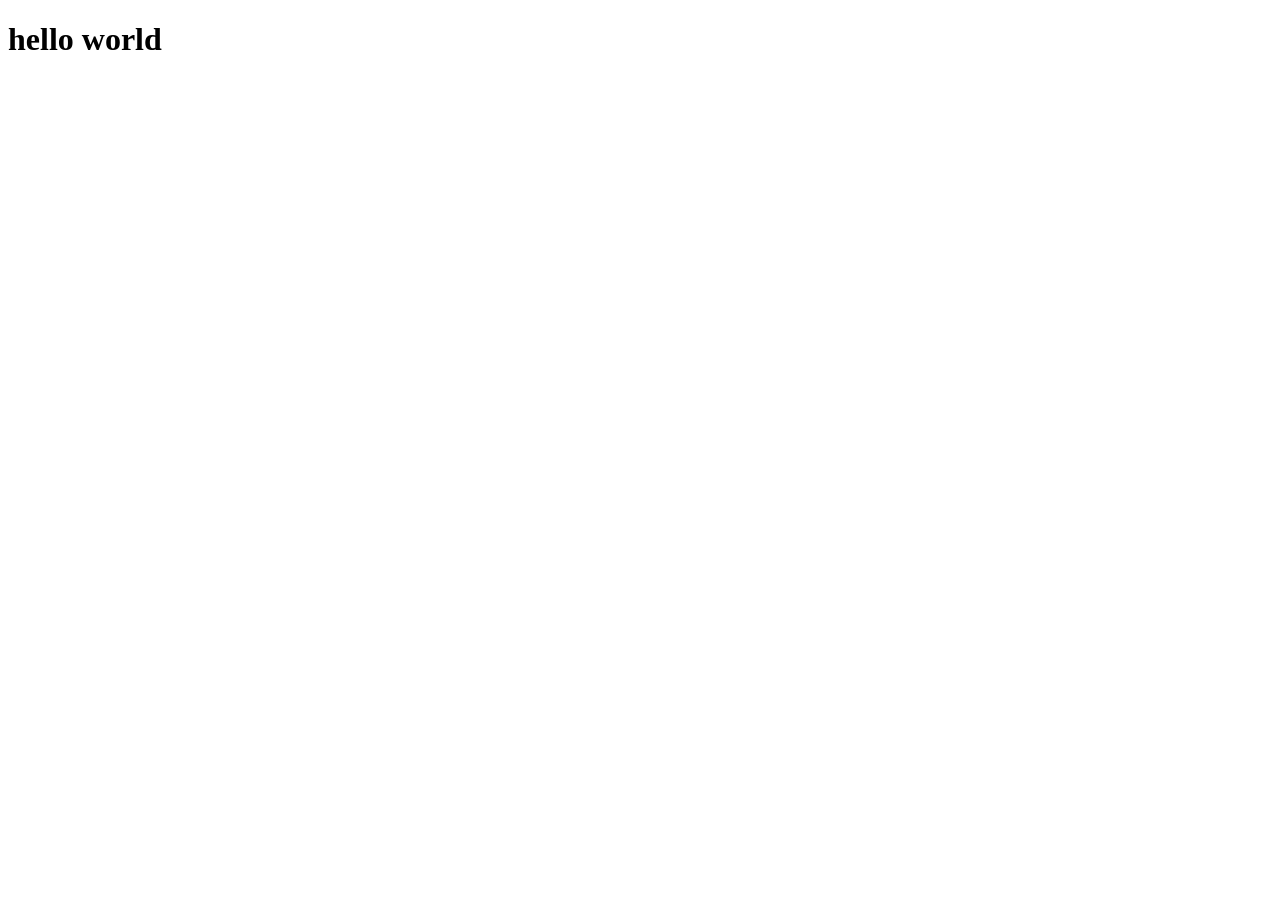
==== index.html @ d2c69176 "html criado" ====
<!DOCTYPE html>
<html lang="pt-br">
<head>
    <meta charset="UTF-8">
    <meta name="viewport" content="width=device-width, initial-scale=1.0">
    <link rel="shortcut icon" href="favicon.ico" type="image/x-icon">
    <title>redes no celular</title>
</head>
<body>
    <h1>hello world</h1>
</body>
</html>
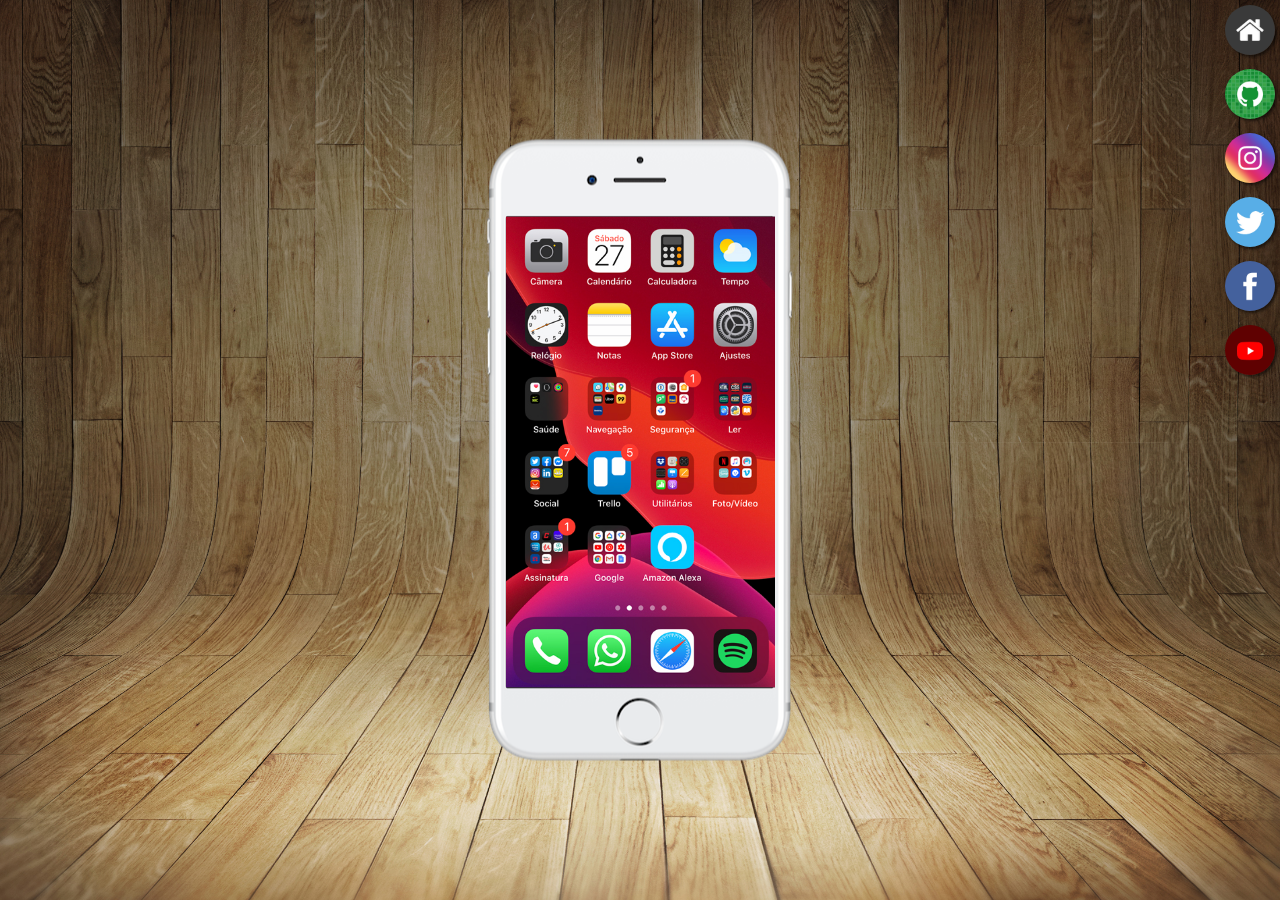
==== commit 6fce0f78: "dando forma ao projeto" ====
--- a/index.html
+++ b/index.html
@@ -4,9 +4,30 @@
     <meta charset="UTF-8">
     <meta name="viewport" content="width=device-width, initial-scale=1.0">
     <link rel="shortcut icon" href="favicon.ico" type="image/x-icon">
+    <link rel="stylesheet" href="estilos/style.css">
     <title>redes no celular</title>
 </head>
 <body>
-    <h1>hello world</h1>
+    <main>
+        <section id="telefone">
+            <iframe src="home.html" frameborder="0" name="tela" id="tela">
+            Seu navegador não suporta iframes.
+            </iframe>
+        </section>
+
+        <section id="redes-sociais">
+            <a href="#" target="tela"><img src="imagens/logo-home.jpg" alt="home"></a><br>
+
+            <a href="#" target="tela"><img src="imagens/logo-github.jpg" alt="github"></a><br>
+
+            <a href="#" target="tela"><img src="imagens/logo-instagram.jpg" alt="instagram"></a><br>
+
+            <a href="#" target="tela"><img src="imagens/logo-twitter.jpg" alt="twitter"></a><br>
+
+            <a href="#" target="tela"><img src="imagens/logo-facebook.jpg" alt="facebook"></a><br>
+
+            <a href="#" target="tela"><img src="imagens/logo-youtube.jpg" alt="youtube"></a><br>
+        </section>
+    </main>
 </body>
 </html>
--- a/estilos/style.css
+++ b/estilos/style.css
@@ -0,0 +1,61 @@
+@charset "UTF-8";
+
+* {
+    margin: 0px;
+    padding: 0px;
+}
+
+html, body {
+    height: 100vh;
+    width: 100vw;
+    background-color: rgb(0, 0, 0);
+}
+
+body {
+    background: url(/imagens/fundo-madeira.jpg)no-repeat top center;
+    background-size: cover;
+    background-attachment: fixed;
+}
+
+main {
+    position: relative;
+    height: 100vh;
+}
+
+section#telefone {
+    position: absolute;
+    top: 50%;
+    left: 50%;
+    transform: translate(-50%, -50%);
+
+    height: 627px;
+    width: 312px;
+    background: url(/imagens/frame-iphone.png) no-repeat;
+}
+
+iframe#tela {
+    position: relative;
+    top: 80px;
+    left: 22px;
+    width: 269px;
+    height: 471px;
+}
+
+section#redes-sociais {
+    text-align: right;
+}
+
+section#redes-sociais img {
+    max-width: 50px;
+    margin: 5px;
+    border-radius: 70%;
+    box-shadow: 2px 2px 3px rgba(0, 0, 0, 0.541);
+    box-sizing: border-box;
+}
+
+section#redes-sociais img:hover {
+    border: 2px solid transparent;
+    transform: scale(1.2);
+    transition: 0.3s;
+    box-shadow: 2px 2px 3px rgba(255, 255, 255, 0.158);
+}
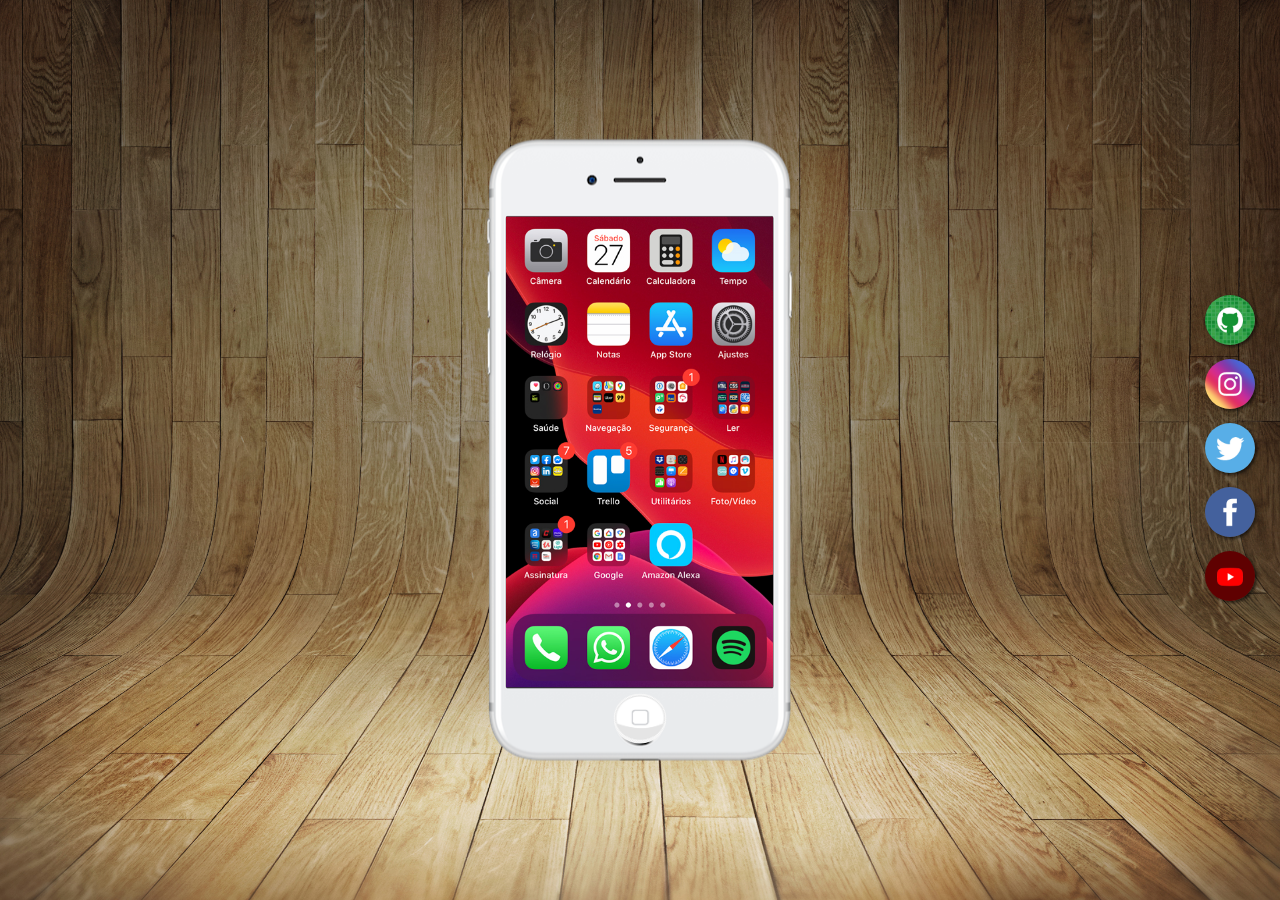
==== commit 6fe9eab7: "site teste terminado" ====
--- a/index.html
+++ b/index.html
@@ -9,24 +9,24 @@
 </head>
 <body>
     <main>
-        <section id="telefone">
-            <iframe src="home.html" frameborder="0" name="tela" id="tela">
-            Seu navegador não suporta iframes.
-            </iframe>
-        </section>
+        <div class="container-celular">
+            <section id="telefone">
+                <iframe src="home.html" frameborder="0" name="tela" id="tela">
+                    Seu navegador não suporta iframes.
+                </iframe>
+            </section>
+
+            <a href="home.html" target="tela">
+                <img src="imagens/botao.png" alt="home" id="botao">
+            </a>
+        </div>
 
         <section id="redes-sociais">
-            <a href="#" target="tela"><img src="imagens/logo-home.jpg" alt="home"></a><br>
-
-            <a href="#" target="tela"><img src="imagens/logo-github.jpg" alt="github"></a><br>
-
-            <a href="#" target="tela"><img src="imagens/logo-instagram.jpg" alt="instagram"></a><br>
-
-            <a href="#" target="tela"><img src="imagens/logo-twitter.jpg" alt="twitter"></a><br>
-
-            <a href="#" target="tela"><img src="imagens/logo-facebook.jpg" alt="facebook"></a><br>
-
-            <a href="#" target="tela"><img src="imagens/logo-youtube.jpg" alt="youtube"></a><br>
+            <a href="aplicativos/github.html" target="tela"><img src="imagens/logo-github.jpg" alt="github"></a><br>
+            <a href="aplicativos/instagram.html" target="tela"><img src="imagens/logo-instagram.jpg" alt="instagram"></a><br>
+            <a href="/aplicativos/twiteer.html" target="tela"><img src="imagens/logo-twitter.jpg" alt="twitter"></a><br>
+            <a href="/aplicativos/facebook.html" target="tela"><img src="imagens/logo-facebook.jpg" alt="facebook"></a><br>
+            <a href="aplicativos/youtube.html" target="tela"><img src="imagens/logo-youtube.jpg" alt="youtube"></a><br>
         </section>
     </main>
 </body>
--- a/estilos/style.css
+++ b/estilos/style.css
@@ -3,16 +3,18 @@
 * {
     margin: 0px;
     padding: 0px;
+    box-sizing: border-box;
 }
 
 html, body {
     height: 100vh;
     width: 100vw;
     background-color: rgb(0, 0, 0);
+    overflow: hidden;
 }
 
 body {
-    background: url(/imagens/fundo-madeira.jpg)no-repeat top center;
+    background: url(../imagens/fundo-madeira.jpg) no-repeat top center;
     background-size: cover;
     background-attachment: fixed;
 }
@@ -20,41 +22,67 @@
 main {
     position: relative;
     height: 100vh;
+    width: 100vw;
 }
 
-section#telefone {
+
+.container-celular {
     position: absolute;
     top: 50%;
     left: 50%;
     transform: translate(-50%, -50%);
+    width: 312px;
+    height: 627px;
+}
 
-    height: 627px;
-    width: 312px;
-    background: url(/imagens/frame-iphone.png) no-repeat;
+section#telefone {
+    width: 100%;
+    height: 100%;
+    background: url(../imagens/frame-iphone.png) no-repeat;
+    position: relative;
 }
 
 iframe#tela {
-    position: relative;
+    position: absolute;
     top: 80px;
     left: 22px;
-    width: 269px;
+    width: 267px;
     height: 471px;
 }
 
+
+#botao {
+    position: absolute;
+    bottom: 20px; 
+    left: 50%;
+    transform: translateX(-50%);
+    width: 53px;
+    height: 50px;
+    border-radius: 50%;
+    transition: 0.3s;
+}
+
+#botao:hover {
+    transform: translateX(-50%) scale(1.1);
+}
+
+
 section#redes-sociais {
+    position: absolute;
+    top: 50%;
+    right: 20px;
+    transform: translateY(-50%);
     text-align: right;
 }
 
 section#redes-sociais img {
     max-width: 50px;
     margin: 5px;
-    border-radius: 70%;
+    border-radius: 50%;
     box-shadow: 2px 2px 3px rgba(0, 0, 0, 0.541);
-    box-sizing: border-box;
 }
 
 section#redes-sociais img:hover {
-    border: 2px solid transparent;
     transform: scale(1.2);
     transition: 0.3s;
     box-shadow: 2px 2px 3px rgba(255, 255, 255, 0.158);
